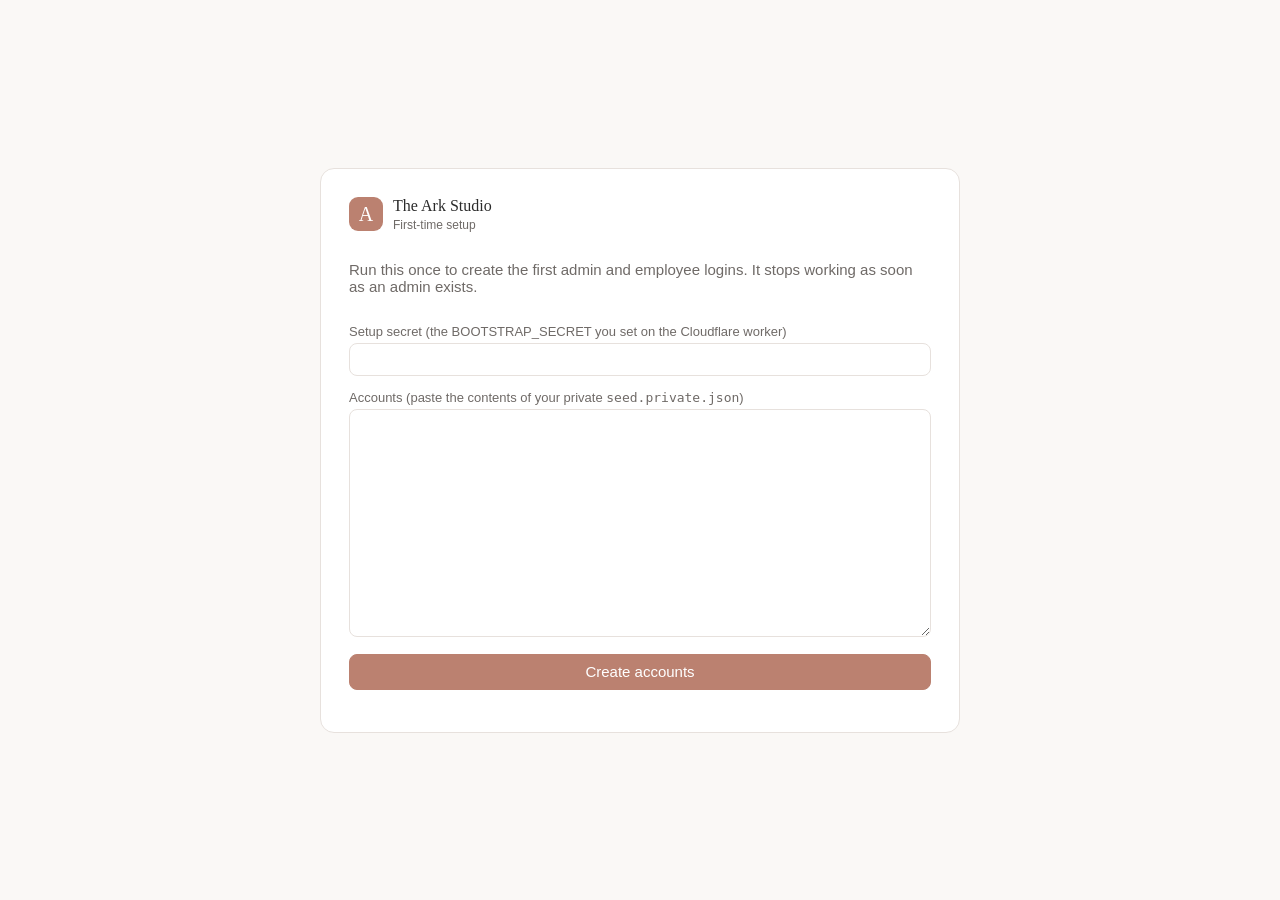
==== setup.html @ 5049bb4c "Add files via upload" ====
<!doctype html>
<html lang="en">
<head>
  <meta charset="utf-8">
  <meta name="viewport" content="width=device-width, initial-scale=1">
  <title>Ark Tracker · First-time setup</title>
  <meta name="robots" content="noindex">
  <link rel="stylesheet" href="css/styles.css">
</head>
<body>
  <div class="login-wrap">
    <form class="center-card" style="max-width:640px" id="f">
      <div class="brand"><span class="mark">A</span><div><strong>The Ark Studio</strong><small>First-time setup</small></div></div>
      <p class="muted">Run this once to create the first admin and employee logins. It stops working as soon as an admin exists.</p>
      <label>Setup secret (the BOOTSTRAP_SECRET you set on the Cloudflare worker)
        <input name="secret" type="password" required></label>
      <label>Accounts (paste the contents of your private <code>seed.private.json</code>)
        <textarea name="users" rows="14" required spellcheck="false" style="font-family:monospace;font-size:13px"></textarea></label>
      <p class="form-error" hidden></p>
      <button class="btn primary" type="submit">Create accounts</button>
      <pre id="out" class="small" style="white-space:pre-wrap;margin:0"></pre>
    </form>
  </div>
  <script type="module">
    import { WORKER_URL } from "./js/config.js";
    const f = document.getElementById("f");
    const err = f.querySelector(".form-error");
    const out = document.getElementById("out");
    f.onsubmit = async (e) => {
      e.preventDefault();
      err.hidden = true;
      out.textContent = "";
      let parsed;
      try {
        parsed = JSON.parse(f.users.value);
      } catch {
        err.textContent = "That isn't valid JSON. Paste the whole file, including the [ and ].";
        err.hidden = false;
        return;
      }
      const btn = f.querySelector("button");
      btn.disabled = true;
      try {
        const res = await fetch(WORKER_URL.replace(/\/$/, "") + "/bootstrap", {
          method: "POST",
          headers: { "Content-Type": "application/json" },
          body: JSON.stringify({ secret: f.secret.value, users: Array.isArray(parsed) ? parsed : parsed.users }),
        });
        const json = await res.json().catch(() => ({}));
        if (!res.ok) throw new Error(json.error || `Error ${res.status}`);
        out.textContent = json.results.map((r) => `${r.ok ? "✓" : "✗"} ${r.username}${r.error ? " — " + r.error : ""}`).join("\n") +
          "\n\nDone. Now remove BOOTSTRAP_SECRET from the worker and open the app to sign in.";
      } catch (ex) {
        err.textContent = ex.message;
        err.hidden = false;
      } finally {
        btn.disabled = false;
      }
    };
  </script>
</body>
</html>
---- css/styles.css ----
:root {
  --copper: #bb8170;
  --copper-dark: #9c6656;
  --copper-tint: #f6ece8;
  --charcoal: #2b2b2b;
  --ink: #2b2b2b;
  --muted: #6f6a67;
  --line: #e7e1dd;
  --bg: #faf8f6;
  --card: #ffffff;
  --ok: #2f7d4f;
  --ok-bg: #e7f3ec;
  --warn: #9a6a00;
  --warn-bg: #fbf1d9;
  --bad: #b23b3b;
  --bad-bg: #f9e5e5;
  --none-bg: #efecea;
  --radius: 10px;
  font-family: -apple-system, BlinkMacSystemFont, "Segoe UI", Roboto, "Helvetica Neue", Arial, sans-serif;
  color: var(--ink);
  font-size: 15px;
}
* { box-sizing: border-box; }
body { margin: 0; background: var(--bg); }
h1 { font-family: Georgia, "Times New Roman", serif; font-weight: 500; font-size: 26px; margin: 0 0 18px; }
h2 { font-family: Georgia, serif; font-weight: 500; margin: 0 0 14px; }
h3 { font-size: 16px; margin: 0 0 12px; }
h4 { font-size: 14px; margin: 8px 0; color: var(--muted); }
a { color: var(--copper-dark); }
.muted { color: var(--muted); }
.small { font-size: 13px; }
.nowrap { white-space: nowrap; }
.num { text-align: right; white-space: nowrap; font-variant-numeric: tabular-nums; }
.loading { padding: 40px; text-align: center; color: var(--muted); }
.warn { color: var(--bad); }

/* Buttons & inputs */
.btn {
  border: 1px solid var(--line); background: #fff; color: var(--ink);
  padding: 8px 14px; border-radius: 8px; font: inherit; cursor: pointer; line-height: 1.2;
}
.btn:hover { border-color: var(--copper); }
.btn.primary { background: var(--copper); border-color: var(--copper); color: #fff; }
.btn.primary:hover { background: var(--copper-dark); }
.btn.danger { background: var(--bad); border-color: var(--bad); color: #fff; }
.btn.ghost { background: transparent; }
.btn.small { padding: 5px 10px; font-size: 13px; }
.btn.block { width: 100%; }
.btn:disabled { opacity: .55; cursor: wait; }
.danger-text { color: var(--bad); }
.icon-btn { border: 0; background: none; color: var(--muted); cursor: pointer; font-size: 14px; padding: 4px 6px; }
.icon-btn:hover { color: var(--bad); }
input, select, textarea {
  font: inherit; border: 1px solid var(--line); border-radius: 8px; padding: 8px 10px; background: #fff; color: var(--ink); width: 100%;
}
input:focus, select:focus, textarea:focus { outline: 2px solid var(--copper-tint); border-color: var(--copper); }
label { display: block; font-size: 13px; color: var(--muted); }
label > input, label > select, label > textarea { margin-top: 4px; }
label.check { display: flex; gap: 8px; align-items: center; color: var(--ink); font-size: 14px; }
label.check input { width: auto; margin: 0; }
label.inline { display: flex; gap: 8px; align-items: center; }
label.inline select { width: auto; min-width: 220px; margin: 0; }
fieldset { border: 1px solid var(--line); border-radius: 8px; padding: 10px 12px; margin: 0; }
legend { font-size: 13px; color: var(--muted); padding: 0 4px; }
.stack { display: grid; gap: 12px; }
.row2 { display: grid; grid-template-columns: 1fr 1fr; gap: 12px; }
.row3 { display: grid; grid-template-columns: 1fr 1fr 1fr; gap: 12px; }
.form-error { color: var(--bad); background: var(--bad-bg); padding: 8px 10px; border-radius: 8px; margin: 0; font-size: 14px; }
.inline-form { display: flex; gap: 8px; align-items: center; flex-wrap: wrap; margin-bottom: 12px; }
.inline-form input { width: auto; flex: 1 1 140px; }
.checks { display: flex; gap: 14px; flex-wrap: wrap; }
.days { display: grid; grid-template-columns: repeat(7, 1fr); gap: 6px; }
.days select { padding: 6px 4px; font-size: 13px; }

/* Login */
.login-wrap { min-height: 100vh; display: grid; place-items: center; padding: 20px; }
.center-card { background: var(--card); border: 1px solid var(--line); border-radius: 14px; padding: 28px; width: 100%; max-width: 400px; display: grid; gap: 14px; }
.center-card h2 { margin: 6px 0 0; }

/* Brand & layout */
.brand { display: flex; align-items: center; gap: 10px; }
.brand .mark { width: 34px; height: 34px; border-radius: 9px; background: var(--copper); color: #fff; display: grid; place-items: center; font-family: Georgia, serif; font-size: 20px; }
.brand strong { display: block; font-family: Georgia, serif; font-weight: 500; font-size: 16px; }
.brand small { color: var(--muted); font-size: 12px; }
.topbar { position: sticky; top: 0; z-index: 10; display: flex; align-items: center; gap: 14px; padding: 10px 20px; background: var(--charcoal); color: #fff; }
.topbar .brand small { color: #c9c2be; }
.topbar .who { margin-left: auto; display: flex; gap: 10px; align-items: center; font-size: 14px; }
.topbar .btn.ghost { color: #fff; border-color: #555; }
.menu-btn { display: none; background: none; border: 0; color: #fff; font-size: 22px; cursor: pointer; }
.pill { background: var(--copper); color: #fff; border-radius: 99px; padding: 2px 9px; font-size: 12px; }
.layout { display: grid; grid-template-columns: 220px 1fr; min-height: calc(100vh - 56px); }
.sidebar { background: #fff; border-right: 1px solid var(--line); padding: 16px 10px; }
.sidebar a { display: block; padding: 9px 12px; border-radius: 8px; color: var(--ink); text-decoration: none; font-size: 14px; }
.sidebar a:hover { background: var(--bg); }
.sidebar a.active { background: var(--copper-tint); color: var(--copper-dark); font-weight: 600; }
.nav-label { margin: 18px 12px 6px; font-size: 11px; letter-spacing: .08em; text-transform: uppercase; color: var(--muted); }
main { padding: 24px 28px 60px; min-width: 0; }

/* Cards, grids, tables */
.card { background: var(--card); border: 1px solid var(--line); border-radius: var(--radius); padding: 18px 20px; margin-bottom: 18px; min-width: 0; }
.grid.two { display: grid; grid-template-columns: 1fr 1fr; gap: 18px; align-items: start; }
.grid.two > .card { margin-bottom: 0; }
.grid.two + .card, .card + .grid.two { margin-top: 18px; }
.toolbar { display: flex; flex-wrap: wrap; gap: 10px; align-items: center; justify-content: space-between; margin-bottom: 14px; }
.toolbar h3 { margin: 0; }
.week-nav { display: flex; align-items: center; gap: 8px; flex-wrap: wrap; }
.actions { display: flex; gap: 10px; align-items: center; margin-top: 14px; flex-wrap: wrap; }
.spacer { flex: 1; }
.table-scroll { overflow-x: auto; }
table { border-collapse: collapse; width: 100%; }
table.list th, table.list td { text-align: left; padding: 9px 10px; border-bottom: 1px solid var(--line); vertical-align: top; font-size: 14px; }
table.list th { font-size: 12px; color: var(--muted); font-weight: 600; text-transform: uppercase; letter-spacing: .04em; }
tr.dim td { opacity: .55; }
dl.kv { display: grid; grid-template-columns: 120px 1fr; gap: 8px 12px; margin: 0 0 12px; }
dl.kv dt { color: var(--muted); font-size: 13px; }
dl.kv dd { margin: 0; }

.status { display: inline-block; padding: 3px 9px; border-radius: 99px; font-size: 12px; font-weight: 600; white-space: nowrap; }
.status.ok { background: var(--ok-bg); color: var(--ok); }
.status.draft { background: var(--warn-bg); color: var(--warn); }
.status.bad { background: var(--bad-bg); color: var(--bad); }
.status.none { background: var(--none-bg); color: var(--muted); }
.chips { display: flex; flex-wrap: wrap; gap: 4px; margin-top: 6px; }
.chip { background: var(--bg); border: 1px solid var(--line); border-radius: 99px; padding: 2px 8px; font-size: 12px; }
.banner { display: block; background: var(--copper-tint); border: 1px solid var(--copper); color: var(--copper-dark); padding: 12px 16px; border-radius: var(--radius); margin-bottom: 18px; text-decoration: none; font-weight: 600; }

.stats { display: grid; grid-template-columns: repeat(4, 1fr); gap: 14px; margin-bottom: 18px; }
.stat { background: #fff; border: 1px solid var(--line); border-radius: var(--radius); padding: 14px 16px; display: grid; gap: 2px; }
.stat span { font-size: 13px; color: var(--muted); }
.stat strong { font-size: 28px; font-family: Georgia, serif; font-weight: 500; color: var(--copper-dark); }
.stat small { color: var(--muted); font-size: 12px; }

/* Timesheet grid */
table.sheet { min-width: 920px; background: #fff; border: 1px solid var(--line); border-radius: var(--radius); }
table.sheet th, table.sheet td { border-bottom: 1px solid var(--line); padding: 6px; font-size: 14px; }
table.sheet thead th { font-size: 13px; font-weight: 600; background: #fdfbfa; text-align: left; vertical-align: top; }
table.sheet th.h, table.sheet td.h { width: 74px; text-align: center; }
table.sheet th small { display: block; font-weight: 400; color: var(--muted); }
table.sheet th em { display: block; font-style: normal; font-size: 11px; font-weight: 600; margin-top: 3px; color: var(--copper-dark); line-height: 1.2; }
table.sheet td.proj { width: 220px; }
table.sheet td.note { min-width: 200px; }
table.sheet td.h input { text-align: center; padding: 6px 2px; }
table.sheet .tot { width: 64px; text-align: right; font-weight: 600; font-variant-numeric: tabular-nums; }
table.sheet .holiday, table.sheet .off { background: #f4f1ef; }
table.sheet .leave { background: var(--bad-bg); }
table.sheet .wfh { background: #eef3fb; }
table.sheet .half { background: #fbf7ef; }
table.sheet tfoot td { font-size: 13px; }
table.sheet tfoot .day-tot td { font-weight: 600; }
table.sheet tfoot .expected td { color: var(--muted); }
table.sheet td.over { color: var(--bad); }
table.sheet td.short { color: var(--warn); }

/* Modal & toasts */
.modal-backdrop { position: fixed; inset: 0; background: rgba(30, 25, 22, .45); display: grid; place-items: center; padding: 16px; z-index: 50; }
.modal { background: #fff; border-radius: 14px; padding: 22px; width: 100%; max-width: 560px; max-height: 92vh; overflow: auto; display: grid; gap: 14px; }
.modal h3 { margin: 0; font-family: Georgia, serif; font-weight: 500; font-size: 20px; }
.modal-body { display: grid; gap: 12px; }
.modal-body p { margin: 0; }
.modal-actions { display: flex; justify-content: flex-end; gap: 10px; }
#toasts { position: fixed; bottom: 18px; right: 18px; display: grid; gap: 8px; z-index: 60; }
.toast { background: var(--charcoal); color: #fff; padding: 10px 14px; border-radius: 8px; font-size: 14px; max-width: 360px; box-shadow: 0 6px 20px rgba(0,0,0,.15); }
.toast.error { background: var(--bad); }

/* Mobile */
@media (max-width: 860px) {
  .menu-btn { display: block; }
  .topbar { padding: 10px 14px; }
  .topbar .who span:first-child { display: none; }
  .layout { grid-template-columns: 1fr; }
  .sidebar { position: fixed; top: 56px; left: 0; bottom: 0; width: 240px; z-index: 20; transform: translateX(-100%); transition: transform .2s; box-shadow: 4px 0 20px rgba(0,0,0,.08); }
  body.nav-open .sidebar { transform: none; }
  main { padding: 18px 14px 60px; }
  .grid.two, .row2 { grid-template-columns: 1fr; }
  .stats { grid-template-columns: 1fr 1fr; }
  .days { grid-template-columns: repeat(4, 1fr); }
}
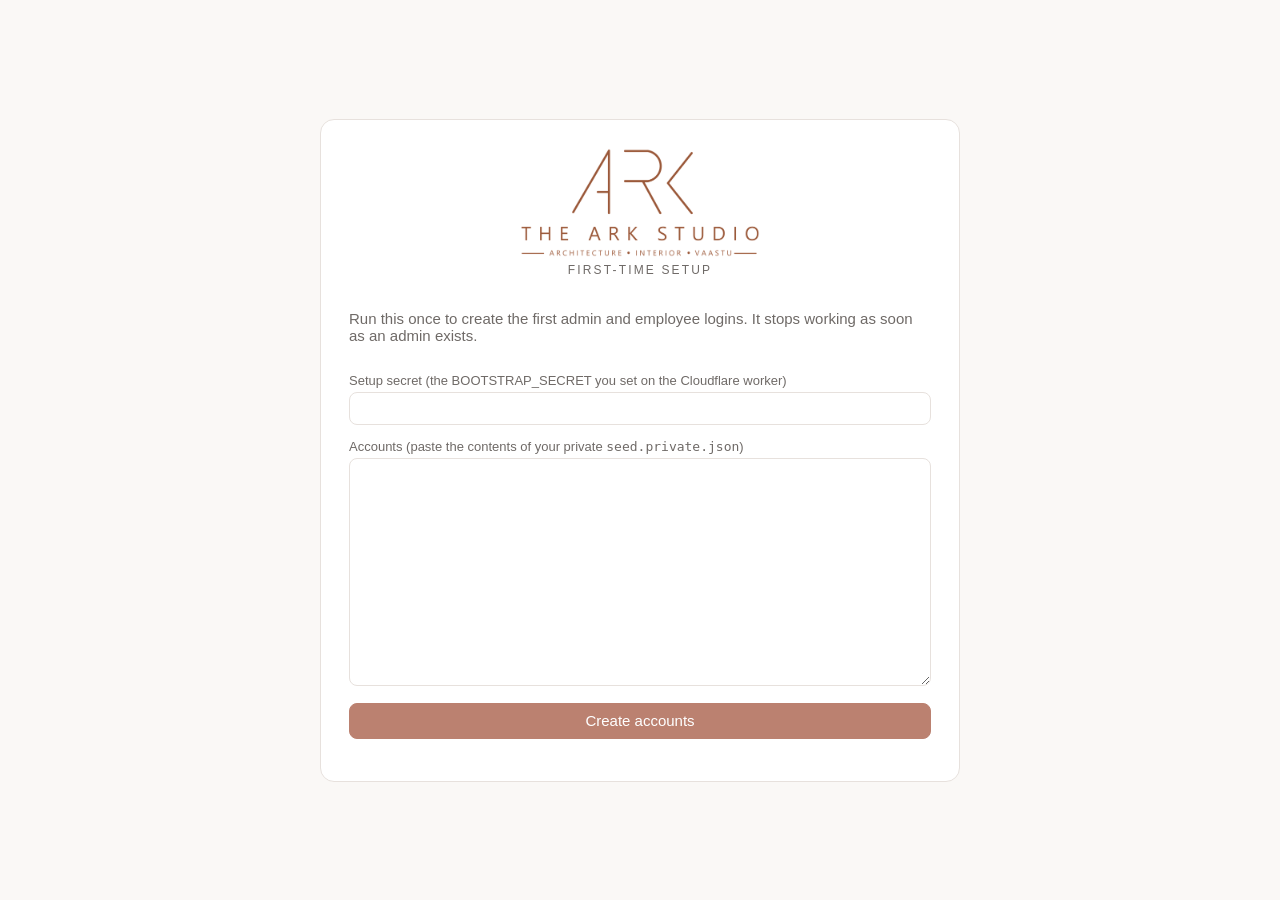
==== commit f11eb94f: "Add files via upload" ====
--- a/setup.html
+++ b/setup.html
@@ -5,12 +5,13 @@
   <meta name="viewport" content="width=device-width, initial-scale=1">
   <title>Ark Tracker · First-time setup</title>
   <meta name="robots" content="noindex">
+  <link rel="icon" type="image/png" href="favicon.png">
   <link rel="stylesheet" href="css/styles.css">
 </head>
 <body>
   <div class="login-wrap">
     <form class="center-card" style="max-width:640px" id="f">
-      <div class="brand"><span class="mark">A</span><div><strong>The Ark Studio</strong><small>First-time setup</small></div></div>
+      <div class="brand full"><img src="logo-full.png" alt="The Ark Studio"><small>First-time setup</small></div>
       <p class="muted">Run this once to create the first admin and employee logins. It stops working as soon as an admin exists.</p>
       <label>Setup secret (the BOOTSTRAP_SECRET you set on the Cloudflare worker)
         <input name="secret" type="password" required></label>
--- a/css/styles.css
+++ b/css/styles.css
@@ -78,6 +78,12 @@
 .center-card h2 { margin: 6px 0 0; }
 
 /* Brand & layout */
+.brand.full { display: grid; justify-items: center; gap: 6px; margin-bottom: 4px; }
+.brand.full img { width: 240px; max-width: 80%; height: auto; }
+.brand.full small { font-size: 12px; letter-spacing: .18em; text-transform: uppercase; color: var(--muted); }
+.brand.bar { gap: 12px; }
+.brand.bar img { height: 30px; width: auto; display: block; }
+.brand.bar span { font-size: 13px; letter-spacing: .14em; text-transform: uppercase; color: #c9c2be; border-left: 1px solid #555; padding-left: 12px; }
 .brand { display: flex; align-items: center; gap: 10px; }
 .brand .mark { width: 34px; height: 34px; border-radius: 9px; background: var(--copper); color: #fff; display: grid; place-items: center; font-family: Georgia, serif; font-size: 20px; }
 .brand strong { display: block; font-family: Georgia, serif; font-weight: 500; font-size: 16px; }
@@ -175,3 +181,12 @@
   .stats { grid-template-columns: 1fr 1fr; }
   .days { grid-template-columns: repeat(4, 1fr); }
 }
+
+/* Site visits */
+table.sheet th.sv, table.sheet td.sv { width: 96px; text-align: center; }
+.sv-check { display: inline-flex; align-items: center; gap: 6px; font-size: 13px; color: var(--ink); cursor: pointer; white-space: nowrap; }
+.sv-check input { width: auto; margin: 0; accent-color: var(--copper); }
+.tag { display: inline-block; font-size: 11px; font-weight: 600; padding: 1px 7px; border-radius: 99px; vertical-align: 1px; white-space: nowrap; }
+.tag.site, .status.site { background: #e6efe9; color: #3c6b4f; }
+.bulk-preview .bulk-list { max-height: 160px; overflow: auto; margin: 6px 0; padding: 8px 10px; background: var(--bg); border: 1px solid var(--line); border-radius: 8px; color: var(--ink); }
+.bulk-preview .warn { margin-top: 6px; }
